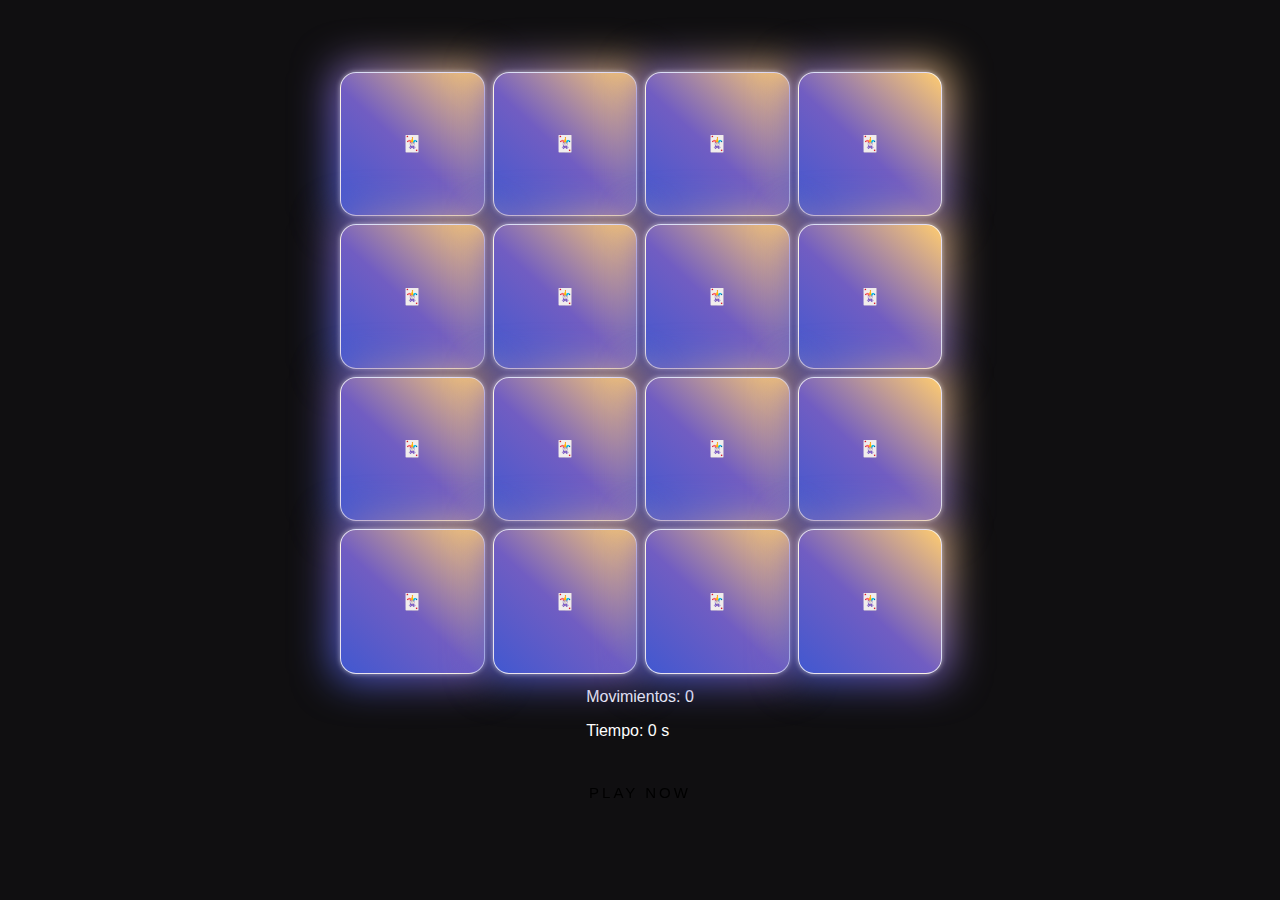
==== Prueba-03/index.html @ 6a182fca "Refactored code to use arrow functions and template literals." ====
<!DOCTYPE html>
<html lang="es">

<head>
    <meta charset="UTF-8">
    <title>Juego de Memoria</title>
    <link rel="stylesheet" href="Css/styles.css">
</head>

<body>
    <div class="game-board">
        <!-- Aquí se generarán dinámicamente las tarjetas -->
    </div>

    <div class="info-panel">
        <p class="moves">Movimientos: 0</p>
        <p class="timer">Tiempo: 0 s</p>
    </div>

    <button id="playButton">
        <span>PLAY NOW</span>
    </button>


    <script src="main.js"></script>
</body>

</html>
---- Prueba-03/Css/styles.css ----
/* Resetear estilos por defecto */
body,
html {
    margin: 0;
    padding: 0;
    font-family: Arial, sans-serif;
    height: 100%;
}

body {
    display: flex;
    flex-direction: column;
    align-items: center;
    justify-content: center;
    background-color: #100f11;
    /* Fondo morado para el cuerpo */
    color: #fff;
}

/* ... Estilos previos ... */

/* ... Estilos previos ... */

.game-board {
    display: grid;
    grid-template-columns: repeat(4, 1fr);
    grid-template-rows: repeat(4, 1fr);
    gap: 10px;
    width: 600px;
    height: 600px;

}

.myCard {
    background-color: transparent;
    perspective: 1000px;
}

.title {
    font-size: 1.5em;
    font-weight: 900;
    text-align: center;
    margin: 0;
}

.innerCard {
    position: relative;
    width: 100%;
    height: 100%;
    text-align: center;
    transition: transform 0.8s;
    transform-style: preserve-3d;
    cursor: pointer;
}

.myCard:hover .innerCard {
    transform: rotateY(180deg);
}

.frontSide,
.backSide {
    position: absolute;
    display: flex;
    flex-direction: column;
    align-items: center;
    justify-content: space-evenly;
    width: 100%;
    height: 100%;
    -webkit-backface-visibility: hidden;
    backface-visibility: hidden;
    border: 1px solid rgba(255, 255, 255, 0.8);
    border-radius: 1rem;
    color: white;
    box-shadow: 0 0 0.3em rgba(255, 255, 255, 0.5);
    font-weight: 700;
}

.frontSide,
.frontSide::before {
    background: linear-gradient(43deg, rgb(65, 88, 208) 0%, rgb(113, 93, 194) 46%, rgb(255, 204, 112) 100%);
}

.backSide,
.backSide::before {
    background-image: linear-gradient(160deg, #0093E9 0%, #80D0C7 100%);
}

.backSide {
    transform: rotateY(180deg);
}

.frontSide::before,
.backSide::before {
    top: 50%;
    left: 50%;
    transform: translate(-50%, -50%);
    content: '';
    width: 110%;
    height: 110%;
    position: absolute;
    z-index: -1;
    border-radius: 1em;
    filter: blur(20px);
    animation: animate 5s linear infinite;
}

@keyframes animate {
    0% {
        opacity: 0.3;
    }

    80% {
        opacity: 1;
    }

    100% {
        opacity: 0.3;
    }
}

button {
    border: none;
    position: relative;
    width: 200px;
    height: 73px;
    padding: 0;
    z-index: 2;
    -webkit-mask: url("data:image/svg+xml,%3Csvg xmlns='http://www.w3.org/2000/svg' height='868' width='2500' viewBox='0 0 726 252.17'%3E%3Cpath d='M483.92 0S481.38 24.71 466 40.11c-11.74 11.74-24.09 12.66-40.26 15.07-9.42 1.41-29.7 3.77-34.81-.79-2.37-2.11-3-21-3.22-27.62-.21-6.92-1.36-16.52-2.82-18-.75 3.06-2.49 11.53-3.09 13.61S378.49 34.3 378 36a85.13 85.13 0 0 0-30.09 0c-.46-1.67-3.17-11.48-3.77-13.56s-2.34-10.55-3.09-13.61c-1.45 1.45-2.61 11.05-2.82 18-.21 6.67-.84 25.51-3.22 27.62-5.11 4.56-25.38 2.2-34.8.79-16.16-2.47-28.51-3.39-40.21-15.13C244.57 24.71 242 0 242 0H0s69.52 22.74 97.52 68.59c16.56 27.11 14.14 58.49 9.92 74.73C170 140 221.46 140 273 158.57c69.23 24.93 83.2 76.19 90 93.6 6.77-17.41 20.75-68.67 90-93.6 51.54-18.56 103-18.59 165.56-15.25-4.21-16.24-6.63-47.62 9.93-74.73C656.43 22.74 726 0 726 0z'/%3E%3C/svg%3E") no-repeat 50% 50%;
    mask: url("data:image/svg+xml,%3Csvg xmlns='http://www.w3.org/2000/svg' height='868' width='2500' viewBox='0 0 726 252.17'%3E%3Cpath d='M483.92 0S481.38 24.71 466 40.11c-11.74 11.74-24.09 12.66-40.26 15.07-9.42 1.41-29.7 3.77-34.81-.79-2.37-2.11-3-21-3.22-27.62-.21-6.92-1.36-16.52-2.82-18-.75 3.06-2.49 11.53-3.09 13.61S378.49 34.3 378 36a85.13 85.13 0 0 0-30.09 0c-.46-1.67-3.17-11.48-3.77-13.56s-2.34-10.55-3.09-13.61c-1.45 1.45-2.61 11.05-2.82 18-.21 6.67-.84 25.51-3.22 27.62-5.11 4.56-25.38 2.2-34.8.79-16.16-2.47-28.51-3.39-40.21-15.13C244.57 24.71 242 0 242 0H0s69.52 22.74 97.52 68.59c16.56 27.11 14.14 58.49 9.92 74.73C170 140 221.46 140 273 158.57c69.23 24.93 83.2 76.19 90 93.6 6.77-17.41 20.75-68.67 90-93.6 51.54-18.56 103-18.59 165.56-15.25-4.21-16.24-6.63-47.62 9.93-74.73C656.43 22.74 726 0 726 0z'/%3E%3C/svg%3E") no-repeat 50% 50%;
    -webkit-mask-size: 100%;
    cursor: pointer;
    background-color: transparent;
    transform: translateY(8px)
}

button:after {
    content: '';
    position: absolute;
    left: 0;
    right: 0;
    bottom: 0;
    box-shadow: 0px 0 0 0 rgb(190, 185, 21);
    transition: all 2s ease;
}

button:hover:after {
    box-shadow: 0px -13px 56px 12px #ffffffd4;
}

button span {
    position: absolute;
    width: 100%;
    font-size: 15px;
    font-weight: 100;
    left: 50%;
    top: 39%;
    letter-spacing: 3px;
    text-align: center;
    transform: translate(-50%, -50%);
    color: black;
    transition: all 2s ease;
}

button:hover span {
    color: white;
}

button:before {
    content: '';
    position: absolute;
    width: 0;
    height: 100%;
    background-color: black;
    left: 50%;
    top: 50%;
    transform: translate(-50%, -50%);
    transition: all 1s ease;
}

button:hover:before {
    width: 100%;
}
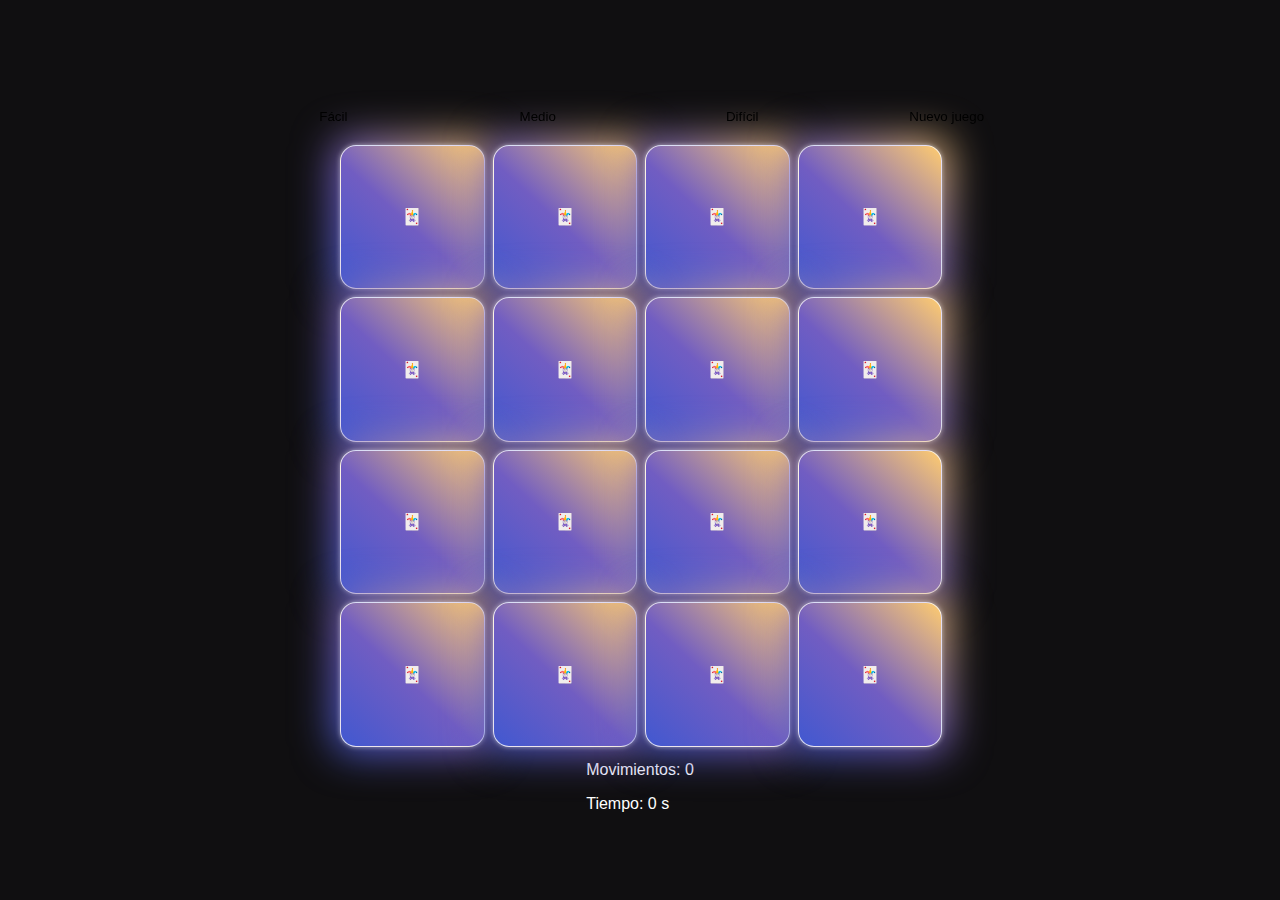
==== commit 8c2e467d: "create 1 Readme  file and update 2 files" ====
--- a/Prueba-03/index.html
+++ b/Prueba-03/index.html
@@ -8,6 +8,13 @@
 </head>
 
 <body>
+    <div class="difficulty-levels">
+        <button onclick="startGame('easy')">Fácil</button>
+        <button onclick="startGame('medium')">Medio</button>
+        <button onclick="startGame('hard')">Difícil</button>
+        <button onclick="restartGame()">Nuevo juego</button>
+    </div>
+
     <div class="game-board">
         <!-- Aquí se generarán dinámicamente las tarjetas -->
     </div>
@@ -17,11 +24,6 @@
         <p class="timer">Tiempo: 0 s</p>
     </div>
 
-    <button id="playButton">
-        <span>PLAY NOW</span>
-    </button>
-
-
     <script src="main.js"></script>
 </body>
 
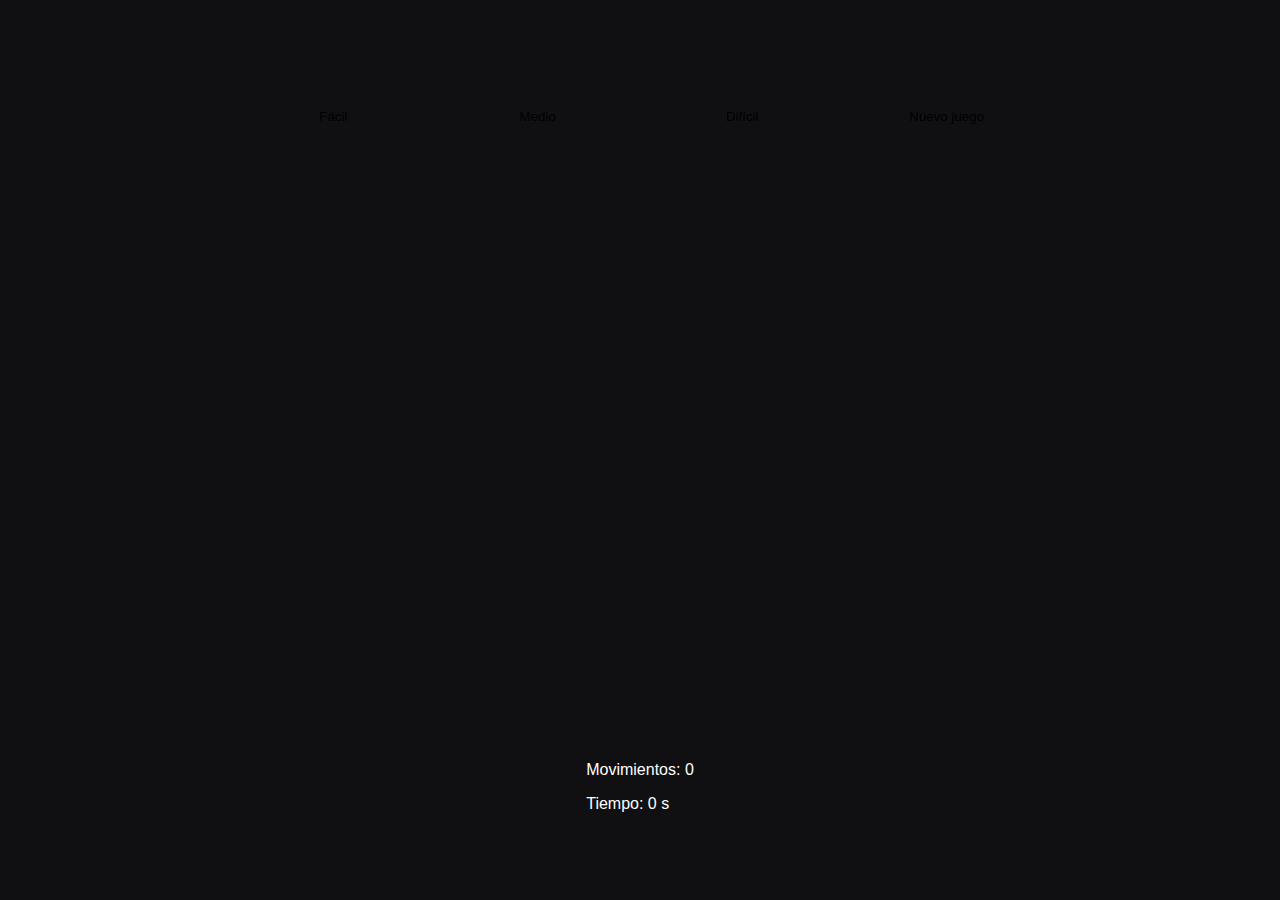
==== commit 648d1eeb: "Refactor code to use event listeners and improve game logic." ====
--- a/Prueba-03/index.html
+++ b/Prueba-03/index.html
@@ -12,8 +12,9 @@
         <button onclick="startGame('easy')">Fácil</button>
         <button onclick="startGame('medium')">Medio</button>
         <button onclick="startGame('hard')">Difícil</button>
-        <button onclick="restartGame()">Nuevo juego</button>
+        <button onclick="resetGame()">Nuevo juego</button>
     </div>
+
 
     <div class="game-board">
         <!-- Aquí se generarán dinámicamente las tarjetas -->
--- a/Prueba-03/Css/styles.css
+++ b/Prueba-03/Css/styles.css
@@ -1,4 +1,3 @@
-/* Resetear estilos por defecto */
 body,
 html {
     margin: 0;
@@ -13,13 +12,11 @@
     align-items: center;
     justify-content: center;
     background-color: #100f11;
-    /* Fondo morado para el cuerpo */
+
     color: #fff;
 }
 
-/* ... Estilos previos ... */
 
-/* ... Estilos previos ... */
 
 .game-board {
     display: grid;
@@ -128,6 +125,7 @@
     -webkit-mask: url("data:image/svg+xml,%3Csvg xmlns='http://www.w3.org/2000/svg' height='868' width='2500' viewBox='0 0 726 252.17'%3E%3Cpath d='M483.92 0S481.38 24.71 466 40.11c-11.74 11.74-24.09 12.66-40.26 15.07-9.42 1.41-29.7 3.77-34.81-.79-2.37-2.11-3-21-3.22-27.62-.21-6.92-1.36-16.52-2.82-18-.75 3.06-2.49 11.53-3.09 13.61S378.49 34.3 378 36a85.13 85.13 0 0 0-30.09 0c-.46-1.67-3.17-11.48-3.77-13.56s-2.34-10.55-3.09-13.61c-1.45 1.45-2.61 11.05-2.82 18-.21 6.67-.84 25.51-3.22 27.62-5.11 4.56-25.38 2.2-34.8.79-16.16-2.47-28.51-3.39-40.21-15.13C244.57 24.71 242 0 242 0H0s69.52 22.74 97.52 68.59c16.56 27.11 14.14 58.49 9.92 74.73C170 140 221.46 140 273 158.57c69.23 24.93 83.2 76.19 90 93.6 6.77-17.41 20.75-68.67 90-93.6 51.54-18.56 103-18.59 165.56-15.25-4.21-16.24-6.63-47.62 9.93-74.73C656.43 22.74 726 0 726 0z'/%3E%3C/svg%3E") no-repeat 50% 50%;
     mask: url("data:image/svg+xml,%3Csvg xmlns='http://www.w3.org/2000/svg' height='868' width='2500' viewBox='0 0 726 252.17'%3E%3Cpath d='M483.92 0S481.38 24.71 466 40.11c-11.74 11.74-24.09 12.66-40.26 15.07-9.42 1.41-29.7 3.77-34.81-.79-2.37-2.11-3-21-3.22-27.62-.21-6.92-1.36-16.52-2.82-18-.75 3.06-2.49 11.53-3.09 13.61S378.49 34.3 378 36a85.13 85.13 0 0 0-30.09 0c-.46-1.67-3.17-11.48-3.77-13.56s-2.34-10.55-3.09-13.61c-1.45 1.45-2.61 11.05-2.82 18-.21 6.67-.84 25.51-3.22 27.62-5.11 4.56-25.38 2.2-34.8.79-16.16-2.47-28.51-3.39-40.21-15.13C244.57 24.71 242 0 242 0H0s69.52 22.74 97.52 68.59c16.56 27.11 14.14 58.49 9.92 74.73C170 140 221.46 140 273 158.57c69.23 24.93 83.2 76.19 90 93.6 6.77-17.41 20.75-68.67 90-93.6 51.54-18.56 103-18.59 165.56-15.25-4.21-16.24-6.63-47.62 9.93-74.73C656.43 22.74 726 0 726 0z'/%3E%3C/svg%3E") no-repeat 50% 50%;
     -webkit-mask-size: 100%;
+    mask-size: cover;
     cursor: pointer;
     background-color: transparent;
     transform: translateY(8px)
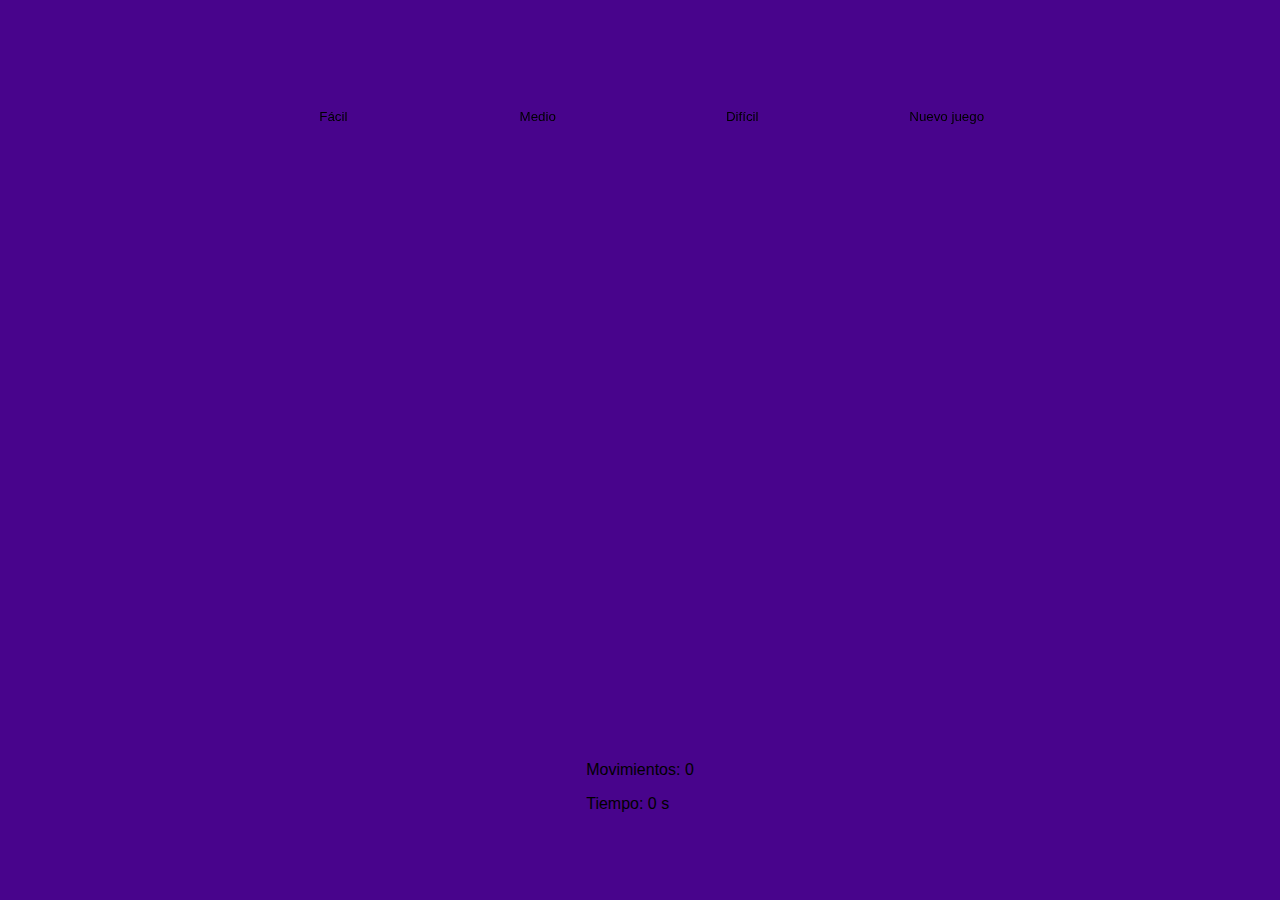
==== commit 0b50d623: "Update CSS background color and add a win message." ====
--- a/Prueba-03/index.html
+++ b/Prueba-03/index.html
@@ -15,7 +15,6 @@
         <button onclick="resetGame()">Nuevo juego</button>
     </div>
 
-
     <div class="game-board">
         <!-- Aquí se generarán dinámicamente las tarjetas -->
     </div>
@@ -25,6 +24,11 @@
         <p class="timer">Tiempo: 0 s</p>
     </div>
 
+    <div class="win-message" style="display: none;">
+        <!-- Mensaje de victoria -->
+        <p>¡Has ganado!</p>
+    </div>
+
     <script src="main.js"></script>
 </body>
 
--- a/Prueba-03/Css/styles.css
+++ b/Prueba-03/Css/styles.css
@@ -11,9 +11,8 @@
     flex-direction: column;
     align-items: center;
     justify-content: center;
-    background-color: #100f11;
+    background-color: #48048c;
 
-    color: #fff;
 }
 
 
